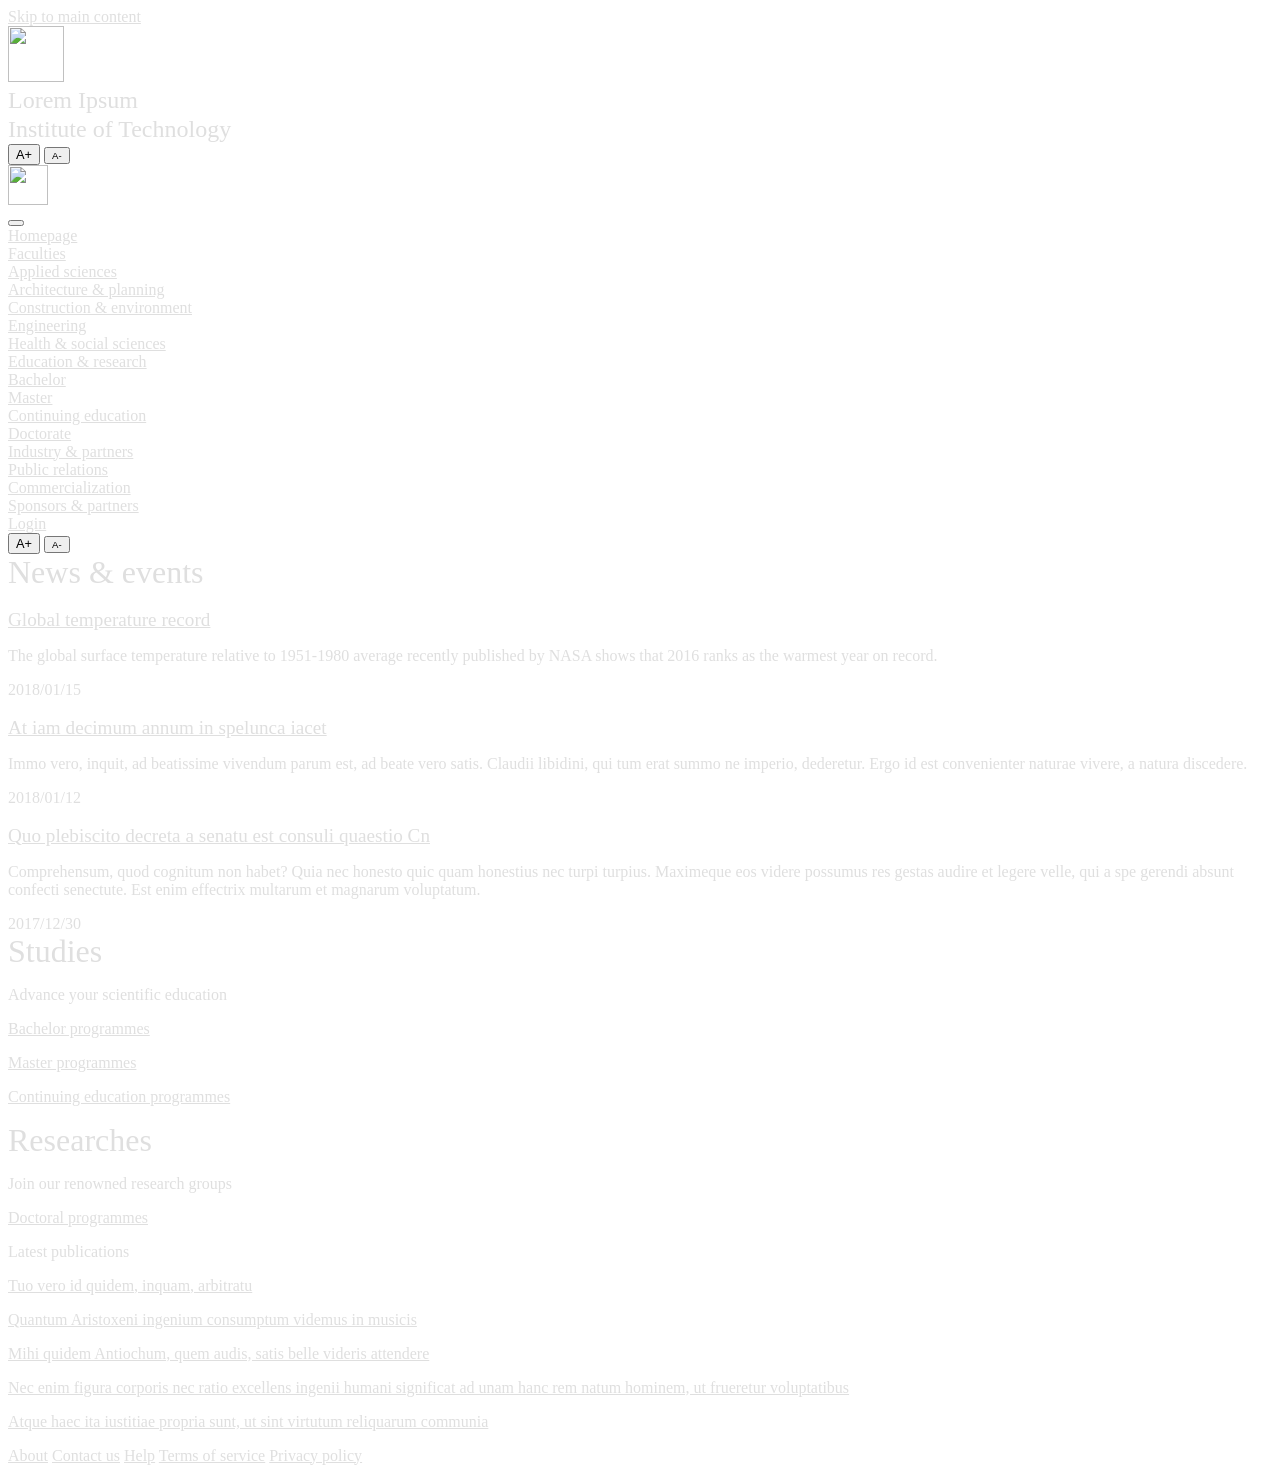
==== src/index.html @ 024b44c5 "feat(01-01): add semantic landmarks, skip link, and decorative image alt attributes - Replace div wr" ====
<!DOCTYPE html>
<html lang="en" id="root">

<head>
    <meta charset="UTF-8">
    <meta name="viewport" content="width=device-width, initial-scale=1, shrink-to-fit=no">
    <meta http-equiv="X-UA-Compatible" content="ie=edge">
    <title>Lorem Ipsum Institute of Technolgoy</title>
    <link href="./css/bootstrap.css" rel="stylesheet">
    <link href="./css/common.css" rel="stylesheet">
    <link href="./css/index.css" rel="stylesheet">
</head>

<body class="d-flex flex-column bg-light">
    <a class="sr-only sr-only-skip-link" href="#main">Skip to main content</a>
    <header class="container-fluid d-none d-lg-block my-4 header">
        <div class="container">
            <div class="row no-gutters">
                <div class="col-8 media">
                    <img class="align-self-center mr-3 rounded-right logo" src="./img/logo.jpg" alt="">
                    <div class="media-body align-self-center">
                        <div class="mb-0 title">Lorem Ipsum
                            <br>Institute of Technology
                        </div>
                    </div>
                </div>
                <div class="col-4">
                    <div class="btn-toolbar justify-content-end">
                        <div class="btn-group btn-group-sm">
                            <button class="btn btn-dark font-increase-button" id="font-increase-button">A+</button>
                            <button class="btn btn-dark font-decrease-button" id="font-decrease-button">A-</button>
                        </div>
                    </div>
                </div>
            </div>
        </div>
    </header>

    <nav class="container-fluid bg-dark nav">
        <div class="container">
            <div class="navbar navbar-dark bg-dark navbar-expand-lg px-0">
                <div class="navbar-brand d-lg-none">
                    <img class="rounded-right" src="./img/logo.jpg" width="40" height="40" alt="">
                </div>
                <button class="navbar-toggler" type="button">
                    <span class="navbar-toggler-icon"></span>
                </button>
                <div class="collapse navbar-collapse" id="nav-bar-content">
                    <div class="navbar-nav mr-auto">
                        <div class="nav-item">
                            <a class="nav-link" href="./">Homepage</a>
                        </div>
                        <div class="nav-item dropdown">
                            <a class="nav-link dropdown-toggle" href="#" id="nav-bar-faculties">Faculties</a>
                            <div class="dropdown-menu">
                                <div>
                                    <a class="dropdown-item" href="./empty.html?title=Applied+sciences">Applied sciences</a>
                                </div>
                                <div>
                                    <a class="dropdown-item" href="./empty.html?title=Architecture+%26+planning">Architecture &amp; planning</a>
                                </div>
                                <div>
                                    <a class="dropdown-item" href="./empty.html?title=Construction+%26+environment">Construction &amp; environment</a>
                                </div>
                                <div>
                                    <a class="dropdown-item" href="./empty.html?title=Engineering">Engineering</a>
                                </div>
                                <div>
                                    <a class="dropdown-item" href="./empty.html?title=Health+%26+social+sciences">Health &amp; social sciences</a>
                                </div>
                            </div>
                        </div>
                        <div class="nav-item dropdown">
                            <a class="nav-link dropdown-toggle" href="#" id="nav-bar-education">Education &amp; research</a>
                            <div class="dropdown-menu">
                                <div>
                                    <a class="dropdown-item" href="./empty.html?title=Bachelor">Bachelor</a>
                                </div>
                                <div>
                                    <a class="dropdown-item" href="./empty.html?title=Master">Master</a>
                                </div>
                                <div>
                                    <a class="dropdown-item" href="./empty.html?title=Continuing+education">Continuing education</a>
                                </div>
                                <div>
                                    <a class="dropdown-item" href="./empty.html?title=Doctorate">Doctorate</a>
                                </div>
                            </div>
                        </div>
                        <div class="nav-item dropdown">
                            <a class="nav-link dropdown-toggle" href="#" id="nav-bar-industry">Industry &amp; partners</a>
                            <div class="dropdown-menu">
                                <div>
                                    <a class="dropdown-item" href="./empty.html?title=Public+relations">Public relations</a>
                                </div>
                                <div>
                                    <a class="dropdown-item" href="./empty.html?title=Commercialization">Commercialization</a>
                                </div>
                                <div>
                                    <a class="dropdown-item" href="./empty.html?title=Sponsors+%26+partners">Sponsors &amp; partners</a>
                                </div>
                            </div>
                        </div>
                    </div>
                    <div class="navbar-nav">
                        <div class="nav-item">
                            <a class="nav-link" href="./login.html">Login</a>
                        </div>
                    </div>
                </div>
            </div>
            <div class="d-lg-none">
                <div class="btn-toolbar justify-content-end">
                    <div class="btn-group btn-group-sm">
                        <button class="btn btn-dark text-white font-increase-button" id="font-increase-button-1">A+</button>
                        <button class="btn btn-dark text-white font-decrease-button" id="font-decrease-button-1">A-</button>
                    </div>
                </div>
            </div>
        </div>
    </nav>

    <main class="container main" id="main" tabindex="-1">
        <div class="row no-gutters">
            <div class="col-12 col-lg-6">
                <div class="p-4 mt-4 mr-lg-3 bg-white news">
                    <div class="text-primary mb-4 title">News &amp; events</div>
                    <div class="media mt-4">
                        <img class="my-1 mr-2 rounded-right" src="./img/iceberg.jpg" alt="">
                        <div class="media-body">
                            <div class="text-info mt-0 mb-2 subtitle">
                                <a href="./article.html">Global temperature record</a>
                            </div>
                            <p>
                                The global surface temperature relative to 1951-1980 average recently published by NASA shows that 2016 ranks as the warmest
                                year on record.
                            </p>
                            <div class="my-3 text-secondary text-right">
                                <div>2018/01/15</div>
                            </div>
                        </div>
                    </div>
                    <div class="media mt-4">
                        <img class="my-1 mr-2 rounded-right" src="./img/universe.jpg" alt="">
                        <div class="media-body">
                            <div class="text-info mt-0 mb-2 subtitle">
                                <a href="./empty.html?title=Article">At iam decimum annum in spelunca iacet</a>
                            </div>
                            <p>
                                Immo vero, inquit, ad beatissime vivendum parum est, ad beate vero satis. Claudii libidini, qui tum erat summo ne imperio,
                                dederetur. Ergo id est convenienter naturae vivere, a natura discedere.
                            </p>
                            <div class="my-3 text-secondary text-right">
                                <div>2018/01/12</div>
                            </div>
                        </div>
                    </div>
                    <div class="media mt-4">
                        <img class="my-1 mr-2 rounded-right" src="./img/robots.jpg" alt="">
                        <div class="media-body">
                            <div class="text-info mt-0 mb-2 subtitle">
                                <a href="./empty.html?title=Article">Quo plebiscito decreta a senatu est consuli quaestio Cn</a>
                            </div>
                            <p>
                                Comprehensum, quod cognitum non habet? Quia nec honesto quic quam honestius nec turpi turpius. Maximeque eos videre possumus
                                res gestas audire et legere velle, qui a spe gerendi absunt confecti senectute. Est enim
                                effectrix multarum et magnarum voluptatum.
                            </p>
                            <div class="my-3 text-secondary text-right">
                                <div>2017/12/30</div>
                            </div>
                        </div>
                    </div>
                </div>
            </div>
            <div class="col-12 col-lg-6">
                <div class="p-4 mt-4 bg-white studies">
                    <div class="text-primary mb-4 title">Studies</div>
                    <p class="font-weight-bold">Advance your scientific education</p>
                    <div class="list-unstyled ml-3">
                        <p>
                            <a href="./empty.html?title=Bachelor">Bachelor programmes</a>
                        </p>
                        <p>
                            <a href="./empty.html?title=Bachelor">Master programmes</a>
                        </p>
                        <p>
                            <a href="./empty.html?title=Continuing+education">Continuing education programmes</a>
                        </p>
                    </div>
                </div>

                <div class="p-4 mt-4 bg-white researches">
                    <div class="text-primary mb-4 title">Researches</div>
                    <p class="font-weight-bold">Join our renowned research groups</p>
                    <p class="ml-3">
                        <a href="./empty.html?title=Doctorate">Doctoral programmes</a>
                    </p>
                    <p class="font-weight-bold">Latest publications</p>
                    <div class="list-unstyled ml-3">
                        <p>
                            <a href="./empty.html?title=Article">Tuo vero id quidem, inquam, arbitratu</a>
                        </p>
                        <p>
                            <a href="./empty.html?title=Article">Quantum Aristoxeni ingenium consumptum videmus in musicis</a>
                        </p>
                        <p>
                            <a href="./empty.html?title=Article">Mihi quidem Antiochum, quem audis, satis belle videris attendere</a>
                        </p>
                        <p>
                            <a href="./empty.html?title=Article">Nec enim figura corporis nec ratio excellens ingenii humani significat ad unam hanc rem natum
                                hominem, ut frueretur voluptatibus</a>
                        </p>
                        <p>
                            <a href="./empty.html?title=Article">Atque haec ita iustitiae propria sunt, ut sint virtutum reliquarum communia</a>
                        </p>
                    </div>
                </div>
            </div>
        </div>
    </main>

    <footer class="container-fluid bg-dark mt-4 footer">
        <div class="container text-center py-3">
            <div class="row justify-content-around">
                <a class="col-12 col-md mr-3 text-white" href="./empty.html?title=About">About</a>
                <a class="col-12 col-md mr-3 text-white" href="./empty.html?title=Contact+us">Contact us</a>
                <a class="col-12 col-md mr-3 text-white" href="./empty.html?title=Help">Help</a>
                <a class="col-12 col-md mr-3 text-white" href="./empty.html?title=Terms+of+services">Terms of service</a>
                <a class="col-12 col-md mr-3 text-white" href="./empty.html?title=Privacy+policy">Privacy policy</a>
            </div>
        </div>
    </footer>

    <script type="text/javascript" src="./js/jquery.js"></script>
    <script type="text/javascript" src="./js/popper.js"></script>
    <script type="text/javascript" src="./js/bootstrap.js"></script>
    <script type="text/javascript" src="./js/common.js"></script>
    <script type="text/javascript" src="./js/index.js"></script>
</body>

</html>
---- src/css/common.css ----
html {
    font-size: 1rem
}

body,
html {
    height: 100%
}

body a,
body div,
body p {
    color: #dfdfdf
}

body a:hover {
    color: #cdcdcd
}

.title {
    font-size: 2rem;
    font-weight: 100
}

.subtitle {
    font-size: 1.2rem
}

.header .logo {
    height: 3.5rem;
    width: 3.5rem
}

.header .title {
    font-size: 1.5rem;
    line-height: 1.8rem
}

.header .font-increase-button,
.nav .font-increase-button {
    font-size: .8rem
}

.header .font-decrease-button,
.nav .font-decrease-button {
    font-size: .6rem
}

.footer,
.header,
.nav {
    flex: 0 0 auto
}

.main {
    flex: 1 0 auto
}

.sr-only-skip-link:focus {
    position: fixed;
    top: 0;
    left: 0;
    width: auto;
    height: auto;
    padding: 0.75rem 1.5rem;
    overflow: visible;
    clip: auto;
    clip-path: none;
    white-space: normal;
    background: #343a40;
    color: #fff;
    z-index: 1050;
    text-decoration: none;
    font-size: 1rem;
}
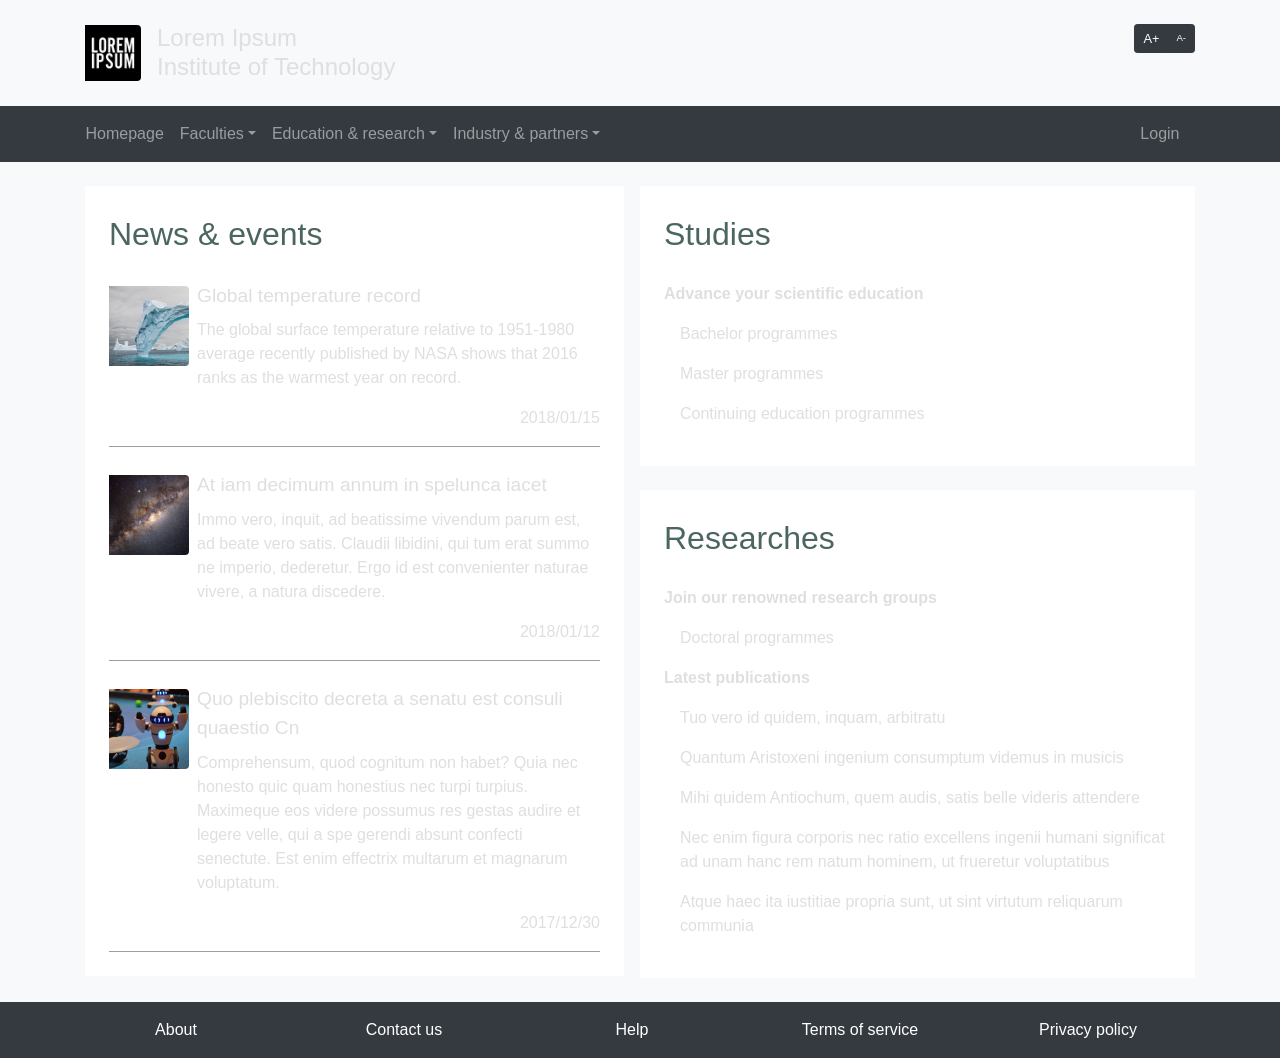
==== commit a064389e: "fix(01): replace sr-only skip link with dedicated .skip-link class Bootstrap's .sr-only was preventi" ====
--- a/src/index.html
+++ b/src/index.html
@@ -12,7 +12,7 @@
 </head>
 
 <body class="d-flex flex-column bg-light">
-    <a class="sr-only sr-only-skip-link" href="#main">Skip to main content</a>
+    <a class="skip-link" href="#main">Skip to main content</a>
     <header class="container-fluid d-none d-lg-block my-4 header">
         <div class="container">
             <div class="row no-gutters">
--- a/src/css/common.css
+++ b/src/css/common.css
@@ -56,20 +56,19 @@
     flex: 1 0 auto
 }
 
-.sr-only-skip-link:focus {
-    position: fixed;
-    top: 0;
+.skip-link {
+    position: absolute;
+    top: -100%;
     left: 0;
-    width: auto;
-    height: auto;
+    z-index: 1050;
     padding: 0.75rem 1.5rem;
-    overflow: visible;
-    clip: auto;
-    clip-path: none;
-    white-space: normal;
     background: #343a40;
     color: #fff;
-    z-index: 1050;
     text-decoration: none;
     font-size: 1rem;
 }
+
+.skip-link:focus {
+    top: 0;
+    color: #fff;
+}
--- a/src/css/index.css
+++ b/src/css/index.css
@@ -0,0 +1,12 @@
+.news .media {
+    border-bottom: 1px solid #9e9e9e
+}
+
+.news .media img {
+    width: 5rem
+}
+
+.researches li,
+.studies li {
+    margin-top: 1.2rem
+}
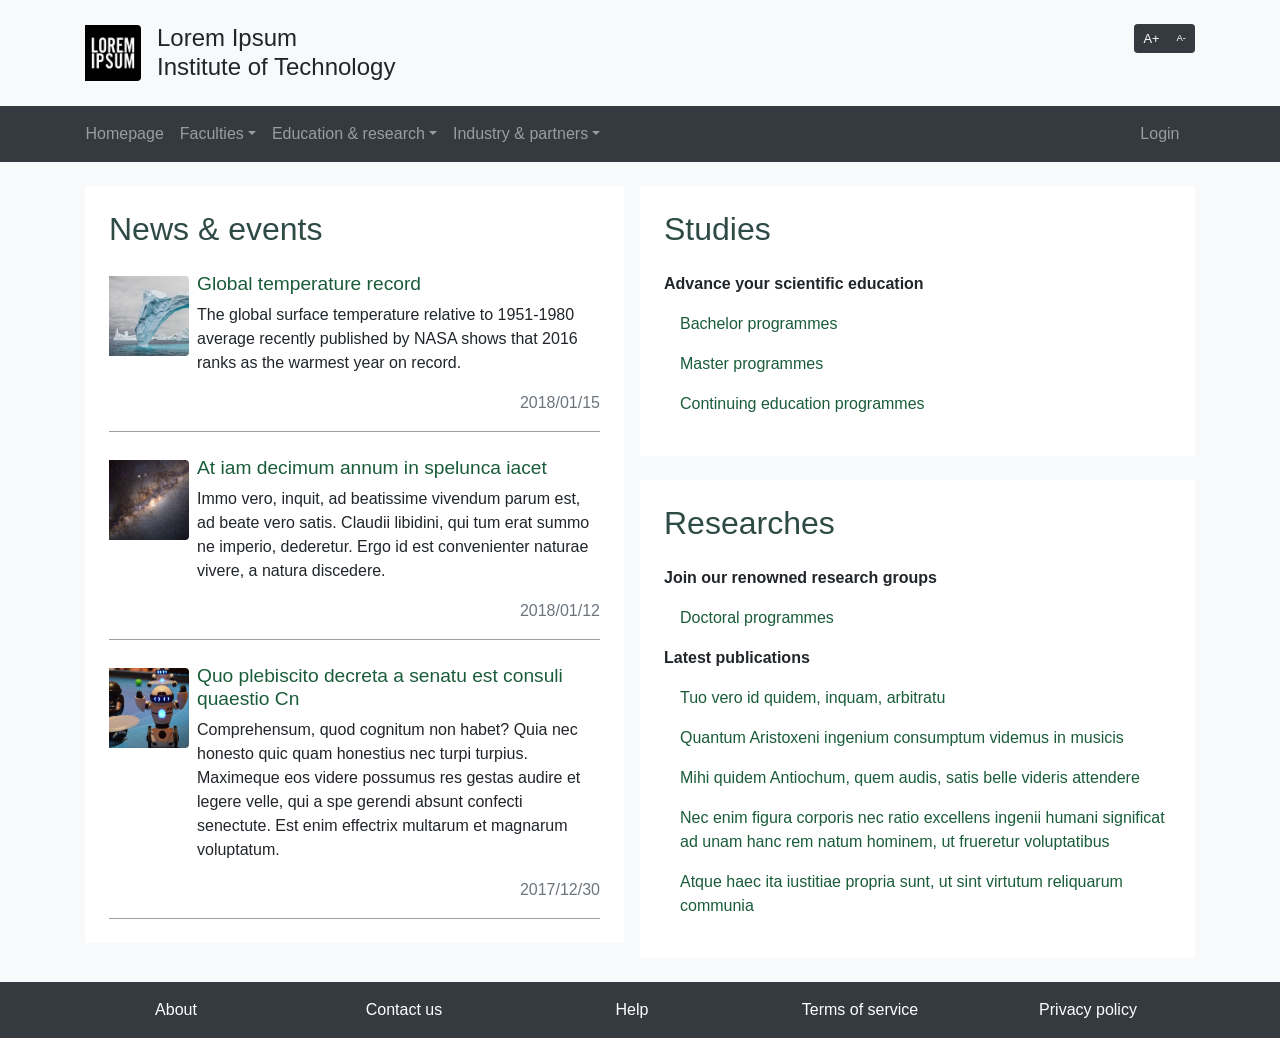
==== commit 19ac28b0: "feat(03-01): add heading hierarchy, article semantics, alt text on index.html - Add visually hidden " ====
--- a/src/index.html
+++ b/src/index.html
@@ -27,8 +27,8 @@
                 <div class="col-4">
                     <div class="btn-toolbar justify-content-end">
                         <div class="btn-group btn-group-sm">
-                            <button class="btn btn-dark font-increase-button" id="font-increase-button">A+</button>
-                            <button class="btn btn-dark font-decrease-button" id="font-decrease-button">A-</button>
+                            <button class="btn btn-dark font-increase-button" id="font-increase-button" aria-label="Increase font size">A+</button>
+                            <button class="btn btn-dark font-decrease-button" id="font-decrease-button" aria-label="Decrease font size">A-</button>
                         </div>
                     </div>
                 </div>
@@ -36,84 +36,84 @@
         </div>
     </header>
 
-    <nav class="container-fluid bg-dark nav">
+    <nav class="container-fluid bg-dark nav" aria-label="Main navigation">
         <div class="container">
             <div class="navbar navbar-dark bg-dark navbar-expand-lg px-0">
                 <div class="navbar-brand d-lg-none">
                     <img class="rounded-right" src="./img/logo.jpg" width="40" height="40" alt="">
                 </div>
-                <button class="navbar-toggler" type="button">
+                <button class="navbar-toggler" type="button" aria-expanded="false" aria-controls="nav-bar-content" aria-label="Toggle navigation menu">
                     <span class="navbar-toggler-icon"></span>
                 </button>
                 <div class="collapse navbar-collapse" id="nav-bar-content">
-                    <div class="navbar-nav mr-auto">
-                        <div class="nav-item">
-                            <a class="nav-link" href="./">Homepage</a>
-                        </div>
-                        <div class="nav-item dropdown">
-                            <a class="nav-link dropdown-toggle" href="#" id="nav-bar-faculties">Faculties</a>
-                            <div class="dropdown-menu">
-                                <div>
-                                    <a class="dropdown-item" href="./empty.html?title=Applied+sciences">Applied sciences</a>
-                                </div>
-                                <div>
-                                    <a class="dropdown-item" href="./empty.html?title=Architecture+%26+planning">Architecture &amp; planning</a>
-                                </div>
-                                <div>
-                                    <a class="dropdown-item" href="./empty.html?title=Construction+%26+environment">Construction &amp; environment</a>
-                                </div>
-                                <div>
-                                    <a class="dropdown-item" href="./empty.html?title=Engineering">Engineering</a>
-                                </div>
-                                <div>
-                                    <a class="dropdown-item" href="./empty.html?title=Health+%26+social+sciences">Health &amp; social sciences</a>
-                                </div>
-                            </div>
-                        </div>
-                        <div class="nav-item dropdown">
-                            <a class="nav-link dropdown-toggle" href="#" id="nav-bar-education">Education &amp; research</a>
-                            <div class="dropdown-menu">
-                                <div>
-                                    <a class="dropdown-item" href="./empty.html?title=Bachelor">Bachelor</a>
-                                </div>
-                                <div>
-                                    <a class="dropdown-item" href="./empty.html?title=Master">Master</a>
-                                </div>
-                                <div>
-                                    <a class="dropdown-item" href="./empty.html?title=Continuing+education">Continuing education</a>
-                                </div>
-                                <div>
-                                    <a class="dropdown-item" href="./empty.html?title=Doctorate">Doctorate</a>
-                                </div>
-                            </div>
-                        </div>
-                        <div class="nav-item dropdown">
-                            <a class="nav-link dropdown-toggle" href="#" id="nav-bar-industry">Industry &amp; partners</a>
-                            <div class="dropdown-menu">
-                                <div>
-                                    <a class="dropdown-item" href="./empty.html?title=Public+relations">Public relations</a>
-                                </div>
-                                <div>
-                                    <a class="dropdown-item" href="./empty.html?title=Commercialization">Commercialization</a>
-                                </div>
-                                <div>
-                                    <a class="dropdown-item" href="./empty.html?title=Sponsors+%26+partners">Sponsors &amp; partners</a>
-                                </div>
-                            </div>
-                        </div>
-                    </div>
-                    <div class="navbar-nav">
-                        <div class="nav-item">
-                            <a class="nav-link" href="./login.html">Login</a>
-                        </div>
-                    </div>
+                    <ul class="navbar-nav mr-auto" role="menubar">
+                        <li class="nav-item" role="none">
+                            <a class="nav-link" href="./" role="menuitem">Homepage</a>
+                        </li>
+                        <li class="nav-item dropdown" role="none">
+                            <button class="nav-link dropdown-toggle" id="nav-bar-faculties" aria-expanded="false" aria-haspopup="true" aria-controls="nav-bar-faculties-menu">Faculties</button>
+                            <ul class="dropdown-menu" role="menu" id="nav-bar-faculties-menu" aria-labelledby="nav-bar-faculties">
+                                <li role="none">
+                                    <a class="dropdown-item" href="./empty.html?title=Applied+sciences" role="menuitem">Applied sciences</a>
+                                </li>
+                                <li role="none">
+                                    <a class="dropdown-item" href="./empty.html?title=Architecture+%26+planning" role="menuitem">Architecture &amp; planning</a>
+                                </li>
+                                <li role="none">
+                                    <a class="dropdown-item" href="./empty.html?title=Construction+%26+environment" role="menuitem">Construction &amp; environment</a>
+                                </li>
+                                <li role="none">
+                                    <a class="dropdown-item" href="./empty.html?title=Engineering" role="menuitem">Engineering</a>
+                                </li>
+                                <li role="none">
+                                    <a class="dropdown-item" href="./empty.html?title=Health+%26+social+sciences" role="menuitem">Health &amp; social sciences</a>
+                                </li>
+                            </ul>
+                        </li>
+                        <li class="nav-item dropdown" role="none">
+                            <button class="nav-link dropdown-toggle" id="nav-bar-education" aria-expanded="false" aria-haspopup="true" aria-controls="nav-bar-education-menu">Education &amp; research</button>
+                            <ul class="dropdown-menu" role="menu" id="nav-bar-education-menu" aria-labelledby="nav-bar-education">
+                                <li role="none">
+                                    <a class="dropdown-item" href="./empty.html?title=Bachelor" role="menuitem">Bachelor</a>
+                                </li>
+                                <li role="none">
+                                    <a class="dropdown-item" href="./empty.html?title=Master" role="menuitem">Master</a>
+                                </li>
+                                <li role="none">
+                                    <a class="dropdown-item" href="./empty.html?title=Continuing+education" role="menuitem">Continuing education</a>
+                                </li>
+                                <li role="none">
+                                    <a class="dropdown-item" href="./empty.html?title=Doctorate" role="menuitem">Doctorate</a>
+                                </li>
+                            </ul>
+                        </li>
+                        <li class="nav-item dropdown" role="none">
+                            <button class="nav-link dropdown-toggle" id="nav-bar-industry" aria-expanded="false" aria-haspopup="true" aria-controls="nav-bar-industry-menu">Industry &amp; partners</button>
+                            <ul class="dropdown-menu" role="menu" id="nav-bar-industry-menu" aria-labelledby="nav-bar-industry">
+                                <li role="none">
+                                    <a class="dropdown-item" href="./empty.html?title=Public+relations" role="menuitem">Public relations</a>
+                                </li>
+                                <li role="none">
+                                    <a class="dropdown-item" href="./empty.html?title=Commercialization" role="menuitem">Commercialization</a>
+                                </li>
+                                <li role="none">
+                                    <a class="dropdown-item" href="./empty.html?title=Sponsors+%26+partners" role="menuitem">Sponsors &amp; partners</a>
+                                </li>
+                            </ul>
+                        </li>
+                    </ul>
+                    <ul class="navbar-nav" role="menubar">
+                        <li class="nav-item" role="none">
+                            <a class="nav-link" href="./login.html" role="menuitem">Login</a>
+                        </li>
+                    </ul>
                 </div>
             </div>
             <div class="d-lg-none">
                 <div class="btn-toolbar justify-content-end">
                     <div class="btn-group btn-group-sm">
-                        <button class="btn btn-dark text-white font-increase-button" id="font-increase-button-1">A+</button>
-                        <button class="btn btn-dark text-white font-decrease-button" id="font-decrease-button-1">A-</button>
+                        <button class="btn btn-dark text-white font-increase-button" id="font-increase-button-1" aria-label="Increase font size">A+</button>
+                        <button class="btn btn-dark text-white font-decrease-button" id="font-decrease-button-1" aria-label="Decrease font size">A-</button>
                     </div>
                 </div>
             </div>
@@ -121,61 +121,62 @@
     </nav>
 
     <main class="container main" id="main" tabindex="-1">
+        <h1 class="sr-only">Homepage</h1>
         <div class="row no-gutters">
             <div class="col-12 col-lg-6">
                 <div class="p-4 mt-4 mr-lg-3 bg-white news">
-                    <div class="text-primary mb-4 title">News &amp; events</div>
-                    <div class="media mt-4">
-                        <img class="my-1 mr-2 rounded-right" src="./img/iceberg.jpg" alt="">
+                    <h2 class="text-primary mb-4 title">News &amp; events</h2>
+                    <article class="media mt-4" aria-label="Global temperature record">
+                        <img class="my-1 mr-2 rounded-right" src="./img/iceberg.jpg" alt="Iceberg in ocean water">
                         <div class="media-body">
-                            <div class="text-info mt-0 mb-2 subtitle">
+                            <h3 class="text-info mt-0 mb-2 subtitle">
                                 <a href="./article.html">Global temperature record</a>
-                            </div>
+                            </h3>
                             <p>
                                 The global surface temperature relative to 1951-1980 average recently published by NASA shows that 2016 ranks as the warmest
                                 year on record.
                             </p>
                             <div class="my-3 text-secondary text-right">
-                                <div>2018/01/15</div>
+                                <time datetime="2018-01-15">2018/01/15</time>
                             </div>
                         </div>
-                    </div>
-                    <div class="media mt-4">
-                        <img class="my-1 mr-2 rounded-right" src="./img/universe.jpg" alt="">
+                    </article>
+                    <article class="media mt-4" aria-label="At iam decimum annum in spelunca iacet">
+                        <img class="my-1 mr-2 rounded-right" src="./img/universe.jpg" alt="Starfield in deep space">
                         <div class="media-body">
-                            <div class="text-info mt-0 mb-2 subtitle">
+                            <h3 class="text-info mt-0 mb-2 subtitle">
                                 <a href="./empty.html?title=Article">At iam decimum annum in spelunca iacet</a>
-                            </div>
+                            </h3>
                             <p>
                                 Immo vero, inquit, ad beatissime vivendum parum est, ad beate vero satis. Claudii libidini, qui tum erat summo ne imperio,
                                 dederetur. Ergo id est convenienter naturae vivere, a natura discedere.
                             </p>
                             <div class="my-3 text-secondary text-right">
-                                <div>2018/01/12</div>
+                                <time datetime="2018-01-12">2018/01/12</time>
                             </div>
                         </div>
-                    </div>
-                    <div class="media mt-4">
-                        <img class="my-1 mr-2 rounded-right" src="./img/robots.jpg" alt="">
+                    </article>
+                    <article class="media mt-4" aria-label="Quo plebiscito decreta a senatu est consuli quaestio Cn">
+                        <img class="my-1 mr-2 rounded-right" src="./img/robots.jpg" alt="Industrial robots on assembly line">
                         <div class="media-body">
-                            <div class="text-info mt-0 mb-2 subtitle">
+                            <h3 class="text-info mt-0 mb-2 subtitle">
                                 <a href="./empty.html?title=Article">Quo plebiscito decreta a senatu est consuli quaestio Cn</a>
-                            </div>
+                            </h3>
                             <p>
                                 Comprehensum, quod cognitum non habet? Quia nec honesto quic quam honestius nec turpi turpius. Maximeque eos videre possumus
                                 res gestas audire et legere velle, qui a spe gerendi absunt confecti senectute. Est enim
                                 effectrix multarum et magnarum voluptatum.
                             </p>
                             <div class="my-3 text-secondary text-right">
-                                <div>2017/12/30</div>
+                                <time datetime="2017-12-30">2017/12/30</time>
                             </div>
                         </div>
-                    </div>
+                    </article>
                 </div>
             </div>
             <div class="col-12 col-lg-6">
                 <div class="p-4 mt-4 bg-white studies">
-                    <div class="text-primary mb-4 title">Studies</div>
+                    <h2 class="text-primary mb-4 title">Studies</h2>
                     <p class="font-weight-bold">Advance your scientific education</p>
                     <div class="list-unstyled ml-3">
                         <p>
@@ -191,7 +192,7 @@
                 </div>
 
                 <div class="p-4 mt-4 bg-white researches">
-                    <div class="text-primary mb-4 title">Researches</div>
+                    <h2 class="text-primary mb-4 title">Researches</h2>
                     <p class="font-weight-bold">Join our renowned research groups</p>
                     <p class="ml-3">
                         <a href="./empty.html?title=Doctorate">Doctoral programmes</a>
@@ -236,7 +237,9 @@
     <script type="text/javascript" src="./js/popper.js"></script>
     <script type="text/javascript" src="./js/bootstrap.js"></script>
     <script type="text/javascript" src="./js/common.js"></script>
+    <script type="text/javascript" src="./js/nav-keyboard.js"></script>
     <script type="text/javascript" src="./js/index.js"></script>
+    <div id="font-size-live-region" class="sr-live-region" aria-live="polite" role="status"></div>
 </body>
 
 </html>
--- a/src/css/common.css
+++ b/src/css/common.css
@@ -7,14 +7,27 @@
     height: 100%
 }
 
-body a,
-body div,
-body p {
-    color: #dfdfdf
+/* Phase 3: Contrast fixes -- WCAG 2.1 AA 4.5:1 minimum (per D-01, D-02) */
+body p,
+body div {
+    color: #212529;
+}
+
+body a {
+    color: #1a5c3a;
 }
 
 body a:hover {
-    color: #cdcdcd
+    color: #0d3520;
+}
+
+/* Override Bootstrap utility classes -- need !important to beat Bootstrap's !important (per D-03) */
+.text-primary {
+    color: #2e4a45 !important;
+}
+
+.text-info {
+    color: #1a5c3a !important;
 }
 
 .title {
@@ -72,3 +85,54 @@
     top: 0;
     color: #fff;
 }
+
+/* Button reset for dropdown toggles */
+button.nav-link.dropdown-toggle {
+    background: none;
+    border: none;
+    cursor: pointer;
+    font-family: inherit;
+    text-align: left;
+    width: 100%;
+}
+
+button.nav-link.dropdown-toggle:hover {
+    color: hsla(0, 0%, 100%, .75);
+}
+
+/* Focus indicators for nav elements */
+.navbar .nav-link:focus,
+.navbar .dropdown-toggle:focus,
+.navbar .dropdown-item:focus,
+.btn.font-increase-button:focus,
+.btn.font-decrease-button:focus,
+.navbar-toggler:focus {
+    outline: 2px solid #007bff;
+    outline-offset: 2px;
+}
+
+.dropdown-item:focus {
+    outline-offset: -2px;
+}
+
+/* Font-size scaling classes */
+html:has(body.font-large) {
+    font-size: 1.25rem;
+}
+
+html:has(body.font-xlarge) {
+    font-size: 1.5rem;
+}
+
+/* Visually hidden live region */
+.sr-live-region {
+    position: absolute;
+    width: 1px;
+    height: 1px;
+    padding: 0;
+    margin: -1px;
+    overflow: hidden;
+    clip: rect(0, 0, 0, 0);
+    white-space: nowrap;
+    border: 0;
+}
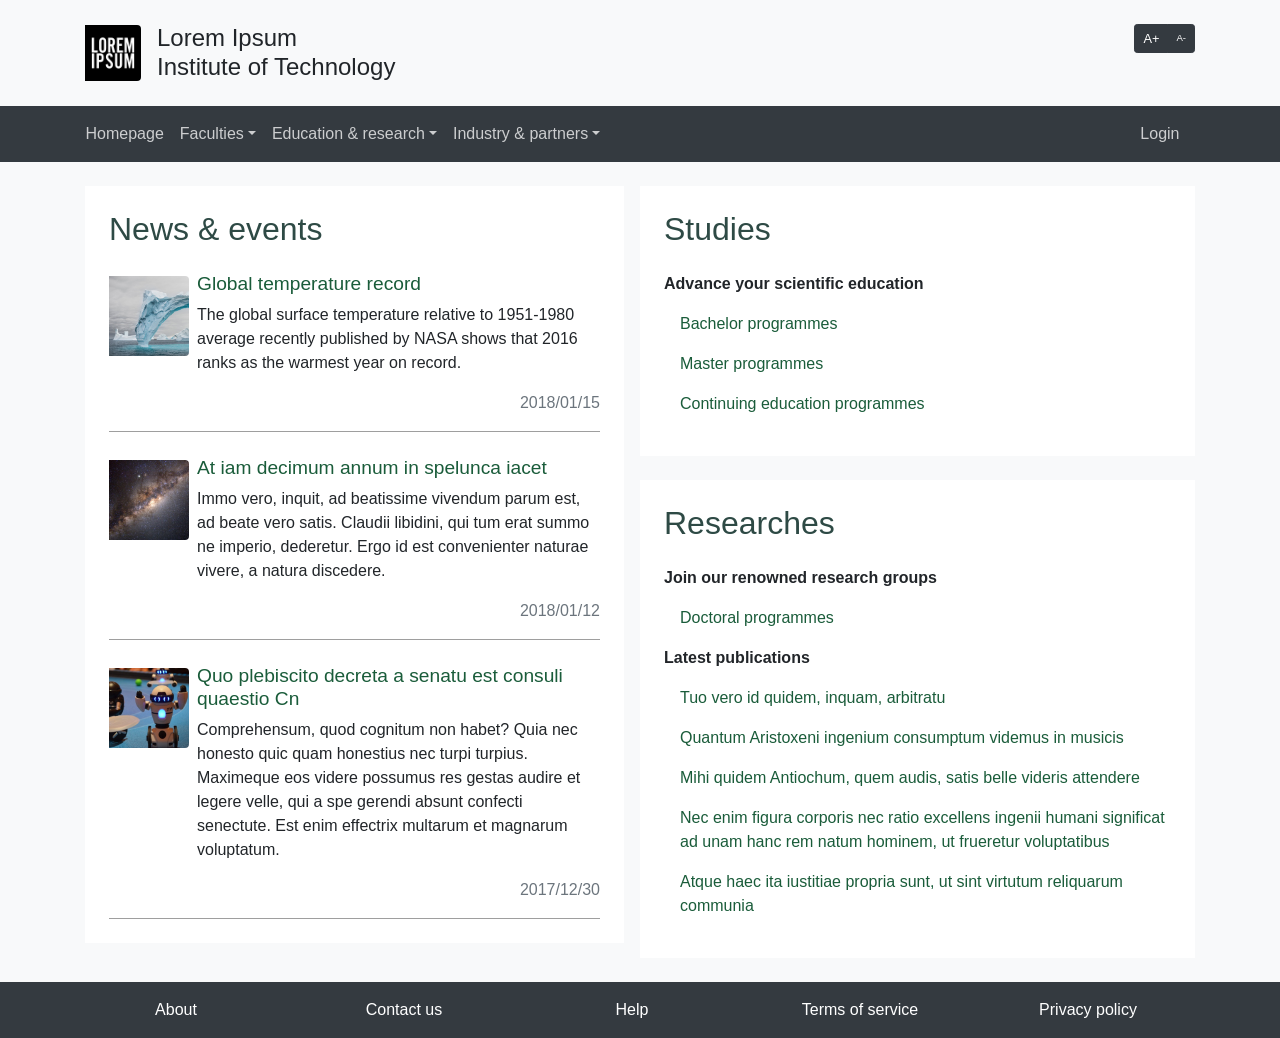
==== commit 809c22c0: "fix(07-01): fix title typo, remove dead CSS :has() rules, correct login checklist - Fix 'Technolgoy'" ====
--- a/src/index.html
+++ b/src/index.html
@@ -5,7 +5,7 @@
     <meta charset="UTF-8">
     <meta name="viewport" content="width=device-width, initial-scale=1, shrink-to-fit=no">
     <meta http-equiv="X-UA-Compatible" content="ie=edge">
-    <title>Lorem Ipsum Institute of Technolgoy</title>
+    <title>Lorem Ipsum Institute of Technology</title>
     <link href="./css/bootstrap.css" rel="stylesheet">
     <link href="./css/common.css" rel="stylesheet">
     <link href="./css/index.css" rel="stylesheet">
--- a/src/css/common.css
+++ b/src/css/common.css
@@ -28,6 +28,16 @@
 
 .text-info {
     color: #1a5c3a !important;
+}
+
+/* Fix nav-link contrast on dark navbar -- Bootstrap default 50% white fails AA */
+.navbar-dark .navbar-nav .nav-link {
+    color: rgba(255, 255, 255, 0.75);
+}
+
+.navbar-dark .navbar-nav .nav-link:hover,
+.navbar-dark .navbar-nav .nav-link:focus {
+    color: #fff;
 }
 
 .title {
@@ -115,15 +125,6 @@
     outline-offset: -2px;
 }
 
-/* Font-size scaling classes */
-html:has(body.font-large) {
-    font-size: 1.25rem;
-}
-
-html:has(body.font-xlarge) {
-    font-size: 1.5rem;
-}
-
 /* Visually hidden live region */
 .sr-live-region {
     position: absolute;
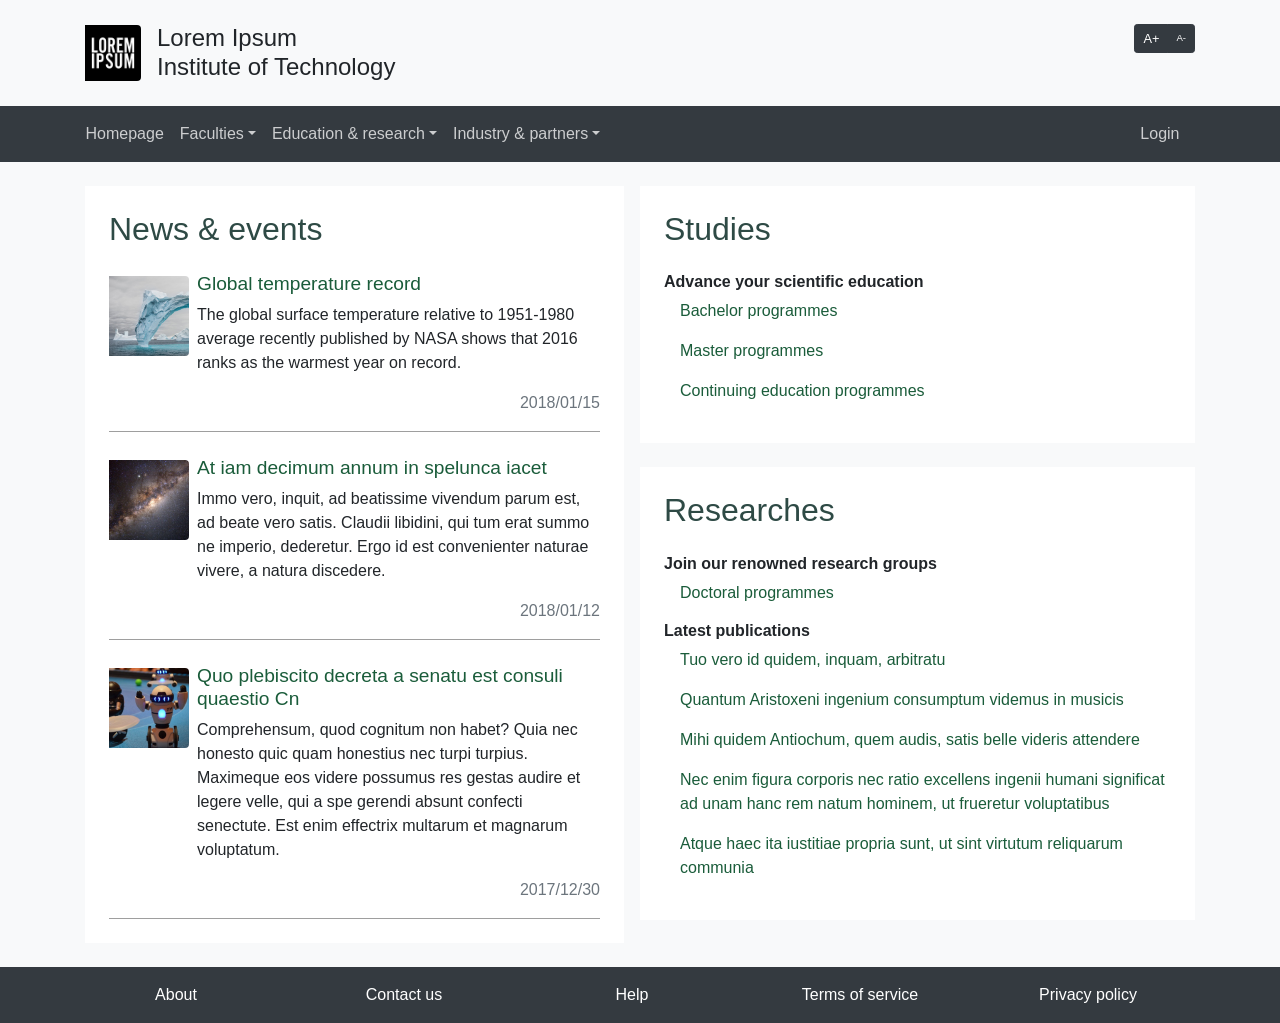
==== commit 1166dda0: "fixed index titles not having voiceover option" ====
--- a/src/index.html
+++ b/src/index.html
@@ -125,7 +125,7 @@
         <div class="row no-gutters">
             <div class="col-12 col-lg-6">
                 <div class="p-4 mt-4 mr-lg-3 bg-white news">
-                    <h2 class="text-primary mb-4 title">News &amp; events</h2>
+                    <h2 class="text-primary mb-4 title" tabindex="0">News &amp; events</h2>
                     <article class="media mt-4" aria-label="Global temperature record">
                         <img class="my-1 mr-2 rounded-right" src="./img/iceberg.jpg" alt="Iceberg in ocean water">
                         <div class="media-body">
@@ -176,8 +176,8 @@
             </div>
             <div class="col-12 col-lg-6">
                 <div class="p-4 mt-4 bg-white studies">
-                    <h2 class="text-primary mb-4 title">Studies</h2>
-                    <p class="font-weight-bold">Advance your scientific education</p>
+                    <h2 class="text-primary mb-4 title" tabindex="0">Studies</h2>
+                    <h3 class="font-weight-bold sub-title" tabindex="0">Advance your scientific education</h3>
                     <div class="list-unstyled ml-3">
                         <p>
                             <a href="./empty.html?title=Bachelor">Bachelor programmes</a>
@@ -192,12 +192,12 @@
                 </div>
 
                 <div class="p-4 mt-4 bg-white researches">
-                    <h2 class="text-primary mb-4 title">Researches</h2>
-                    <p class="font-weight-bold">Join our renowned research groups</p>
+                    <h2 class="text-primary mb-4 title" tabindex="0">Researches</h2>
+                    <h3 class="font-weight-bold sub-title" tabindex="0">Join our renowned research groups</h3>
                     <p class="ml-3">
                         <a href="./empty.html?title=Doctorate">Doctoral programmes</a>
                     </p>
-                    <p class="font-weight-bold">Latest publications</p>
+                    <h3 class="font-weight-bold sub-title" tabindex="0">Latest publications</h3>
                     <div class="list-unstyled ml-3">
                         <p>
                             <a href="./empty.html?title=Article">Tuo vero id quidem, inquam, arbitratu</a>
--- a/src/css/common.css
+++ b/src/css/common.css
@@ -125,6 +125,19 @@
     outline-offset: -2px;
 }
 
+/* Sub-title headings: keep paragraph-sized text */
+h3.sub-title {
+    font-size: 1rem;
+    margin-bottom: 0.5rem;
+}
+
+/* Focus indicator for focusable headings */
+h2.title:focus,
+h3.sub-title:focus {
+    outline: 2px solid #007bff;
+    outline-offset: 2px;
+}
+
 /* Visually hidden live region */
 .sr-live-region {
     position: absolute;
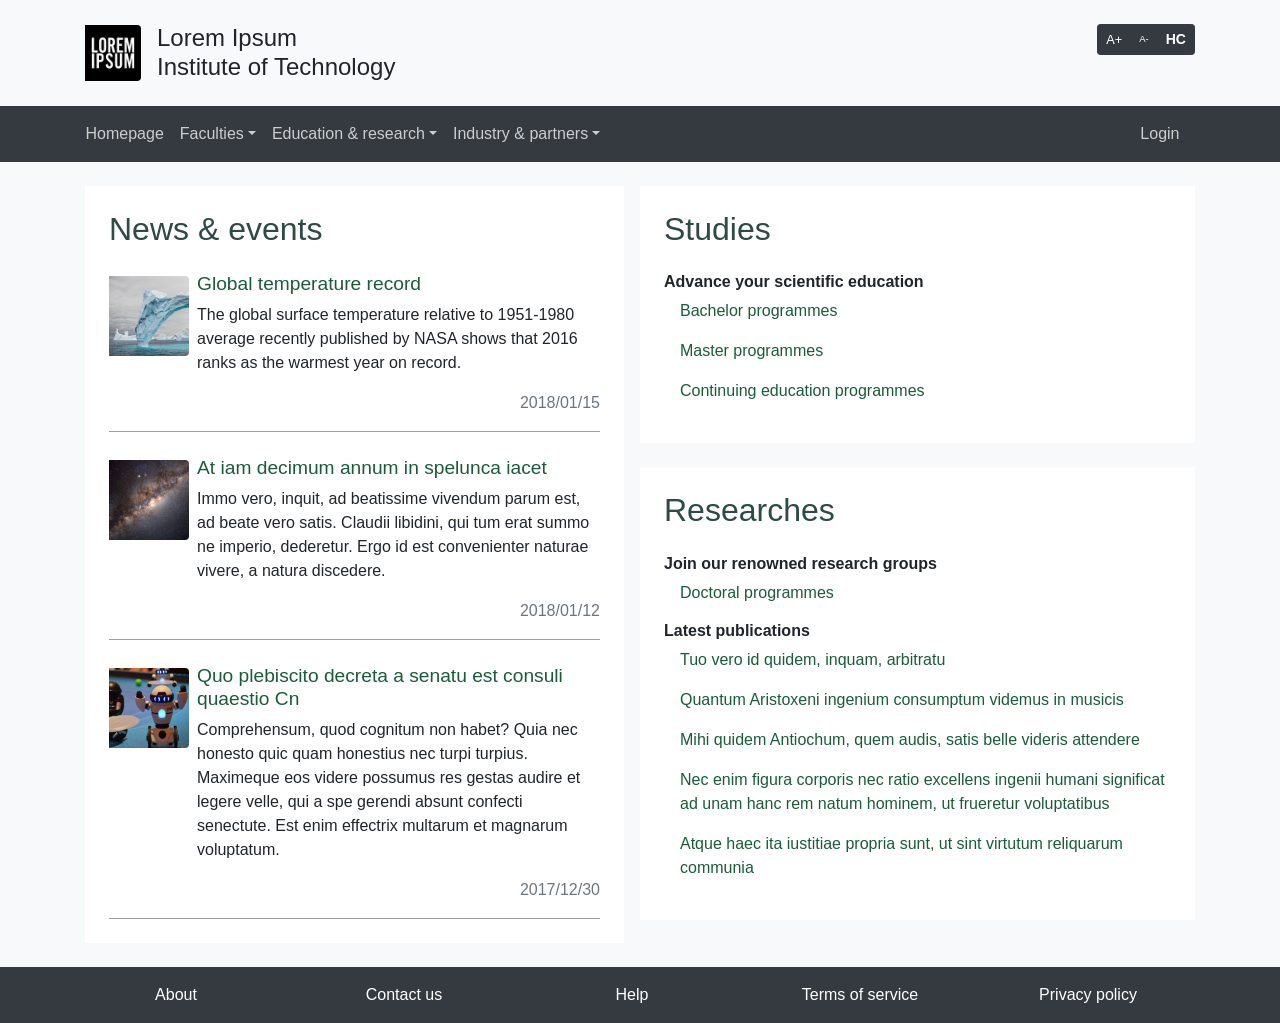
==== commit 603fc611: "added high-contrast functionality and 'language detection' for proper pronunciation when using voice" ====
--- a/src/index.html
+++ b/src/index.html
@@ -29,6 +29,7 @@
                         <div class="btn-group btn-group-sm">
                             <button class="btn btn-dark font-increase-button" id="font-increase-button" aria-label="Increase font size">A+</button>
                             <button class="btn btn-dark font-decrease-button" id="font-decrease-button" aria-label="Decrease font size">A-</button>
+                            <button class="btn btn-dark high-contrast-button" aria-label="Toggle high contrast mode" aria-pressed="false">HC</button>
                         </div>
                     </div>
                 </div>
@@ -145,9 +146,9 @@
                         <img class="my-1 mr-2 rounded-right" src="./img/universe.jpg" alt="Starfield in deep space">
                         <div class="media-body">
                             <h3 class="text-info mt-0 mb-2 subtitle">
-                                <a href="./empty.html?title=Article">At iam decimum annum in spelunca iacet</a>
+                                <a href="./empty.html?title=Article" lang="la">At iam decimum annum in spelunca iacet</a>
                             </h3>
-                            <p>
+                            <p lang="la">
                                 Immo vero, inquit, ad beatissime vivendum parum est, ad beate vero satis. Claudii libidini, qui tum erat summo ne imperio,
                                 dederetur. Ergo id est convenienter naturae vivere, a natura discedere.
                             </p>
@@ -160,9 +161,9 @@
                         <img class="my-1 mr-2 rounded-right" src="./img/robots.jpg" alt="Industrial robots on assembly line">
                         <div class="media-body">
                             <h3 class="text-info mt-0 mb-2 subtitle">
-                                <a href="./empty.html?title=Article">Quo plebiscito decreta a senatu est consuli quaestio Cn</a>
+                                <a href="./empty.html?title=Article" lang="la">Quo plebiscito decreta a senatu est consuli quaestio Cn</a>
                             </h3>
-                            <p>
+                            <p lang="la">
                                 Comprehensum, quod cognitum non habet? Quia nec honesto quic quam honestius nec turpi turpius. Maximeque eos videre possumus
                                 res gestas audire et legere velle, qui a spe gerendi absunt confecti senectute. Est enim
                                 effectrix multarum et magnarum voluptatum.
@@ -200,20 +201,20 @@
                     <h3 class="font-weight-bold sub-title" tabindex="0">Latest publications</h3>
                     <div class="list-unstyled ml-3">
                         <p>
-                            <a href="./empty.html?title=Article">Tuo vero id quidem, inquam, arbitratu</a>
-                        </p>
-                        <p>
-                            <a href="./empty.html?title=Article">Quantum Aristoxeni ingenium consumptum videmus in musicis</a>
-                        </p>
-                        <p>
-                            <a href="./empty.html?title=Article">Mihi quidem Antiochum, quem audis, satis belle videris attendere</a>
-                        </p>
-                        <p>
-                            <a href="./empty.html?title=Article">Nec enim figura corporis nec ratio excellens ingenii humani significat ad unam hanc rem natum
+                            <a href="./empty.html?title=Article" lang="la">Tuo vero id quidem, inquam, arbitratu</a>
+                        </p>
+                        <p>
+                            <a href="./empty.html?title=Article" lang="la">Quantum Aristoxeni ingenium consumptum videmus in musicis</a>
+                        </p>
+                        <p>
+                            <a href="./empty.html?title=Article" lang="la">Mihi quidem Antiochum, quem audis, satis belle videris attendere</a>
+                        </p>
+                        <p>
+                            <a href="./empty.html?title=Article" lang="la">Nec enim figura corporis nec ratio excellens ingenii humani significat ad unam hanc rem natum
                                 hominem, ut frueretur voluptatibus</a>
                         </p>
                         <p>
-                            <a href="./empty.html?title=Article">Atque haec ita iustitiae propria sunt, ut sint virtutum reliquarum communia</a>
+                            <a href="./empty.html?title=Article" lang="la">Atque haec ita iustitiae propria sunt, ut sint virtutum reliquarum communia</a>
                         </p>
                     </div>
                 </div>
--- a/src/css/common.css
+++ b/src/css/common.css
@@ -116,6 +116,7 @@
 .navbar .dropdown-item:focus,
 .btn.font-increase-button:focus,
 .btn.font-decrease-button:focus,
+.btn.high-contrast-button:focus,
 .navbar-toggler:focus {
     outline: 2px solid #007bff;
     outline-offset: 2px;
@@ -136,6 +137,136 @@
 h3.sub-title:focus {
     outline: 2px solid #007bff;
     outline-offset: 2px;
+}
+
+/* High contrast button styling */
+.high-contrast-button {
+    font-size: .7rem;
+    font-weight: bold;
+}
+
+/* High contrast mode */
+body.high-contrast {
+    background-color: #000 !important;
+    color: #fff !important;
+}
+
+body.high-contrast p,
+body.high-contrast div,
+body.high-contrast span,
+body.high-contrast li,
+body.high-contrast td,
+body.high-contrast th,
+body.high-contrast label,
+body.high-contrast legend,
+body.high-contrast figcaption,
+body.high-contrast caption {
+    color: #fff !important;
+}
+
+body.high-contrast .bg-light {
+    background-color: #000 !important;
+}
+
+body.high-contrast .bg-white,
+body.high-contrast .news,
+body.high-contrast .studies,
+body.high-contrast .researches {
+    background-color: #1a1a1a !important;
+    color: #fff !important;
+}
+
+body.high-contrast a {
+    color: #6fc3ff !important;
+}
+
+body.high-contrast a:hover {
+    color: #a3daff !important;
+}
+
+body.high-contrast .text-primary {
+    color: #7ecfff !important;
+}
+
+body.high-contrast .text-info {
+    color: #6fc3ff !important;
+}
+
+body.high-contrast .text-secondary {
+    color: #bbb !important;
+}
+
+body.high-contrast .header .title {
+    color: #fff !important;
+}
+
+body.high-contrast .footer a {
+    color: #6fc3ff !important;
+}
+
+body.high-contrast .news .media {
+    border-bottom-color: #555;
+}
+
+body.high-contrast input,
+body.high-contrast select,
+body.high-contrast textarea {
+    background-color: #1a1a1a !important;
+    color: #fff !important;
+    border-color: #888 !important;
+}
+
+body.high-contrast .btn-dark {
+    background-color: #333 !important;
+    border-color: #888 !important;
+    color: #fff !important;
+}
+
+body.high-contrast .high-contrast-button[aria-pressed="true"] {
+    background-color: #fff !important;
+    color: #000 !important;
+    border-color: #fff !important;
+}
+
+body.high-contrast .table {
+    color: #fff !important;
+}
+
+body.high-contrast .table td,
+body.high-contrast .table th {
+    border-color: #555 !important;
+}
+
+body.high-contrast .dropdown-menu {
+    background-color: #1a1a1a !important;
+    border-color: #555 !important;
+}
+
+body.high-contrast .dropdown-item {
+    color: #fff !important;
+}
+
+body.high-contrast .dropdown-item:hover,
+body.high-contrast .dropdown-item:focus {
+    background-color: #333 !important;
+    color: #fff !important;
+}
+
+body.high-contrast h1,
+body.high-contrast h2,
+body.high-contrast h3,
+body.high-contrast h4,
+body.high-contrast h5,
+body.high-contrast h6 {
+    color: #fff !important;
+}
+
+body.high-contrast h2.text-primary {
+    color: #7ecfff !important;
+}
+
+body.high-contrast h3.text-info a {
+    color: #6fc3ff !important;
 }
 
 /* Visually hidden live region */
